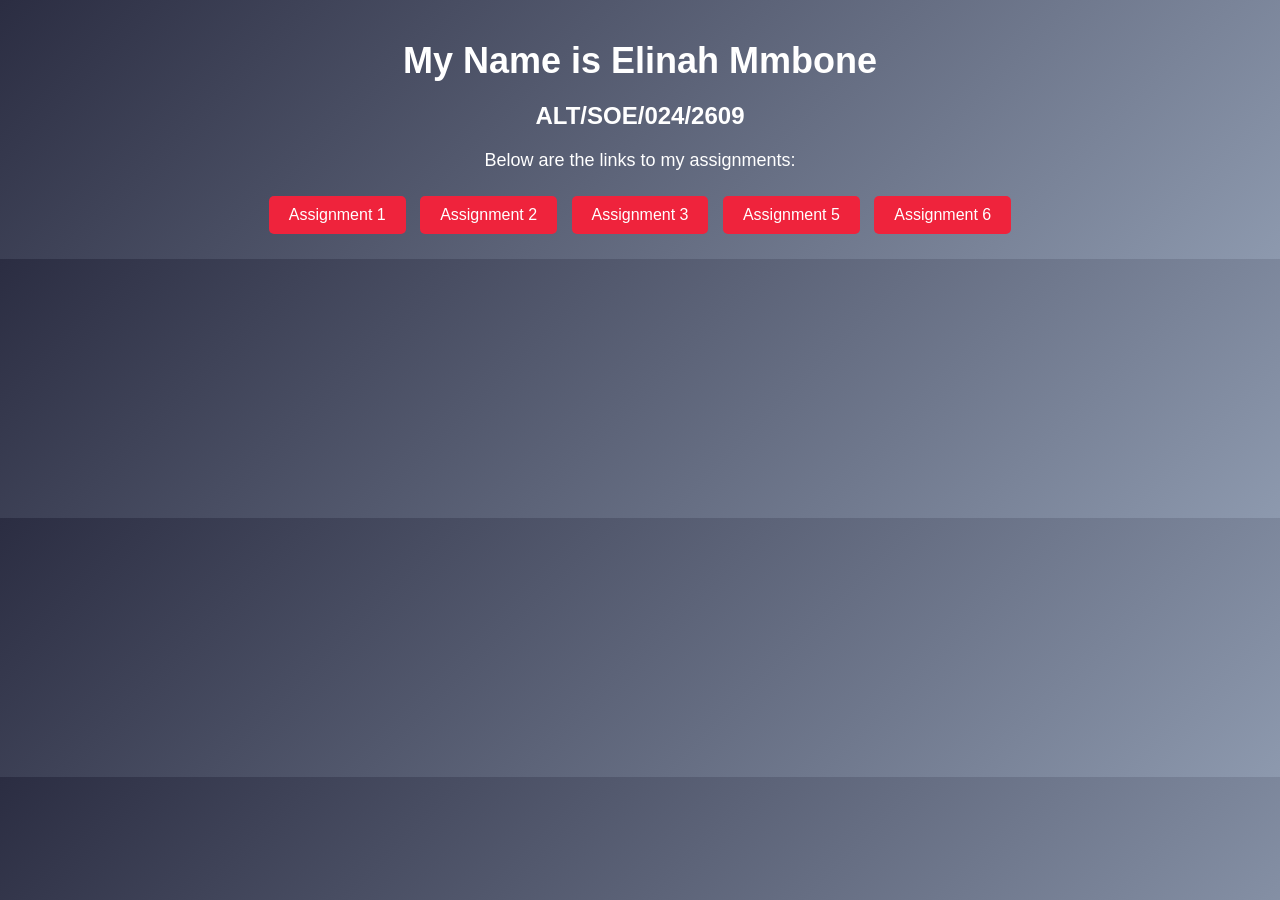
==== index.html @ 78e5304b "my index" ====
<!DOCTYPE html>
<html lang="en">
<head>
    <meta charset="UTF-8">
    <meta name="viewport" content="width=device-width, initial-scale=1.0">
    <title>My Assignments</title>
    <style>
        body {
            font-family: 'Arial', sans-serif;
            background: linear-gradient(135deg, #2b2d42, #8d99ae);
            color: white;
            text-align: center;
            margin: 0;
            padding: 20px;
        }

        .container {
            max-width: 800px;
            margin: auto;
        }

        h1 {
            font-size: 36px;
            margin: 20px 0;
        }

        h2 {
            font-size: 24px;
            margin: 10px 0;
        }

        p {
            font-size: 18px;
            margin: 20px 0;
        }

        .assignment-links {
            margin-top: 30px;
        }

        .assignment-button {
            display: inline-block;
            background-color: #ef233c;
            color: white;
            padding: 10px 20px;
            margin: 5px;
            text-decoration: none;
            border-radius: 5px;
            transition: background-color 0.3s;
        }

        .assignment-button:hover {
            background-color: #d90429;
        }
    </style>
</head>
<body>
    <div class="container">
        <h1>My Name is Elinah Mmbone</h1>
        <h2>ALT/SOE/024/2609</h2>
        <p>Below are the links to my assignments:</p>
        <div>

        <a href="./Assignment 1 CSS/index.html" class="assignment-button">Assignment 1</a>
        <a href="./Assignment 2 CSS/index.html" class="assignment-button">Assignment 2</a>
        <a href="./Assignment 3 CSS/index.html" class="assignment-button">Assignment 3</a>
        <a href="./Assignment 5 CSS/index.html" class="assignment-button">Assignment 5</a>
        <a href="./Assignment 6  CSS/index.html" class="assignment-button">Assignment 6</a>
            
        </div>
    </div>
</body>
</html>
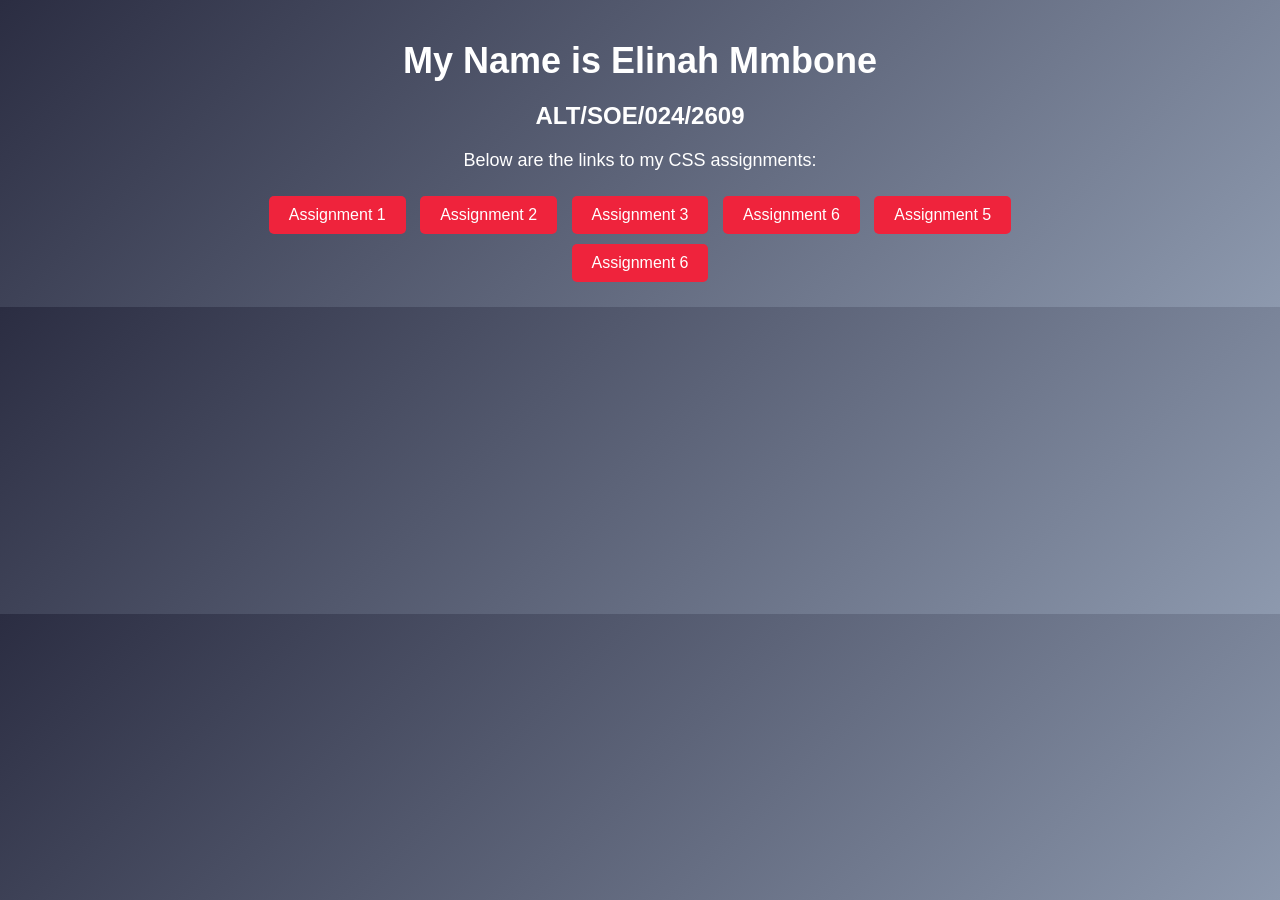
==== commit baa5988f: "my css 4" ====
--- a/index.html
+++ b/index.html
@@ -58,12 +58,13 @@
     <div class="container">
         <h1>My Name is Elinah Mmbone</h1>
         <h2>ALT/SOE/024/2609</h2>
-        <p>Below are the links to my assignments:</p>
+        <p>Below are the links to my CSS assignments:</p>
         <div>
 
         <a href="./Assignment 1 CSS/index.html" class="assignment-button">Assignment 1</a>
         <a href="./Assignment 2 CSS/index.html" class="assignment-button">Assignment 2</a>
         <a href="./Assignment 3 CSS/index.html" class="assignment-button">Assignment 3</a>
+        <a href="./Assignment 4  CSS/index.html" class="assignment-button">Assignment 6</a>
         <a href="./Assignment 5 CSS/index.html" class="assignment-button">Assignment 5</a>
         <a href="./Assignment 6  CSS/index.html" class="assignment-button">Assignment 6</a>
             
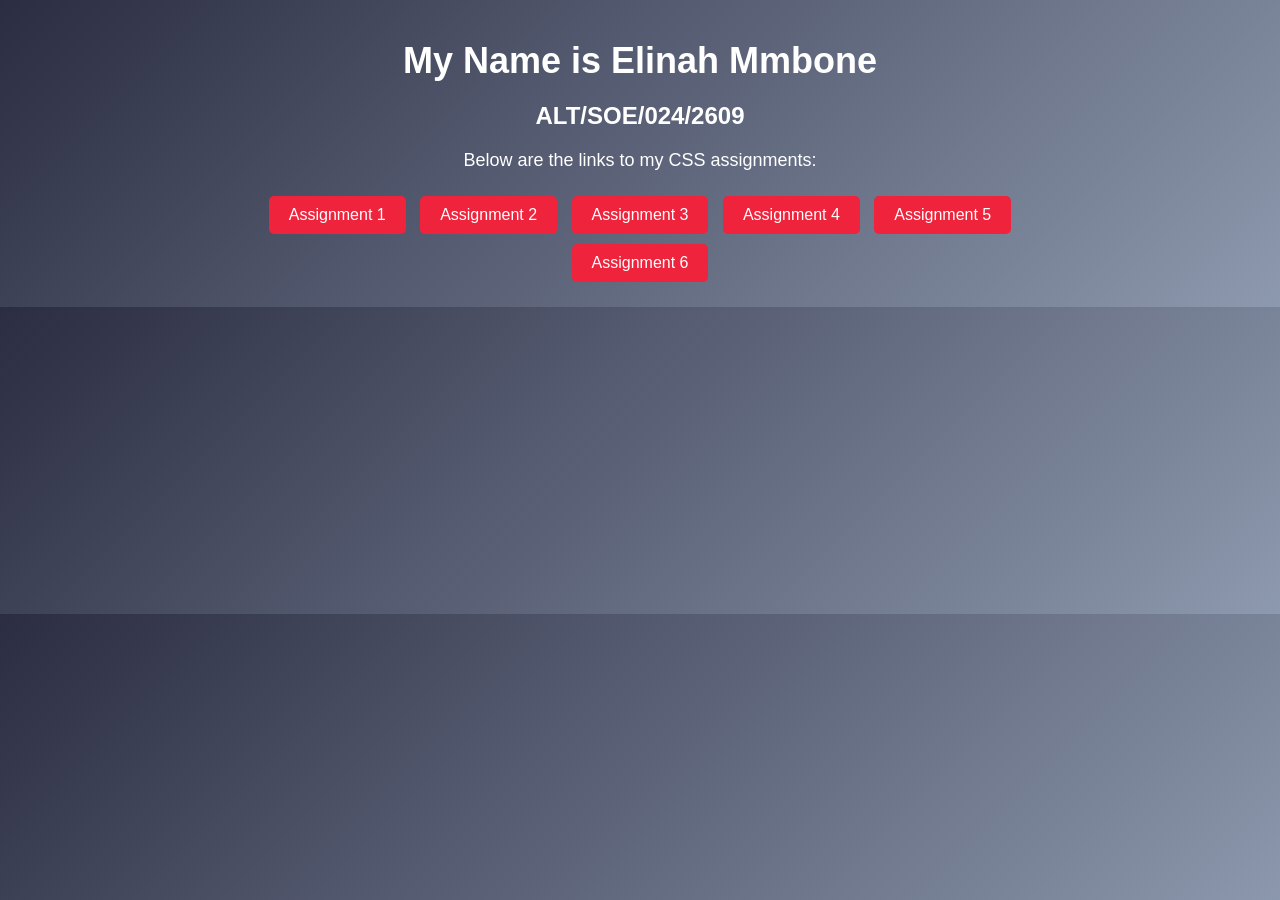
==== commit cd5b1850: "index" ====
--- a/index.html
+++ b/index.html
@@ -64,7 +64,7 @@
         <a href="./Assignment 1 CSS/index.html" class="assignment-button">Assignment 1</a>
         <a href="./Assignment 2 CSS/index.html" class="assignment-button">Assignment 2</a>
         <a href="./Assignment 3 CSS/index.html" class="assignment-button">Assignment 3</a>
-        <a href="./Assignment 4  CSS/index.html" class="assignment-button">Assignment 6</a>
+        <a href="./Assignment 4  CSS/index.html" class="assignment-button">Assignment 4</a>
         <a href="./Assignment 5 CSS/index.html" class="assignment-button">Assignment 5</a>
         <a href="./Assignment 6  CSS/index.html" class="assignment-button">Assignment 6</a>
             
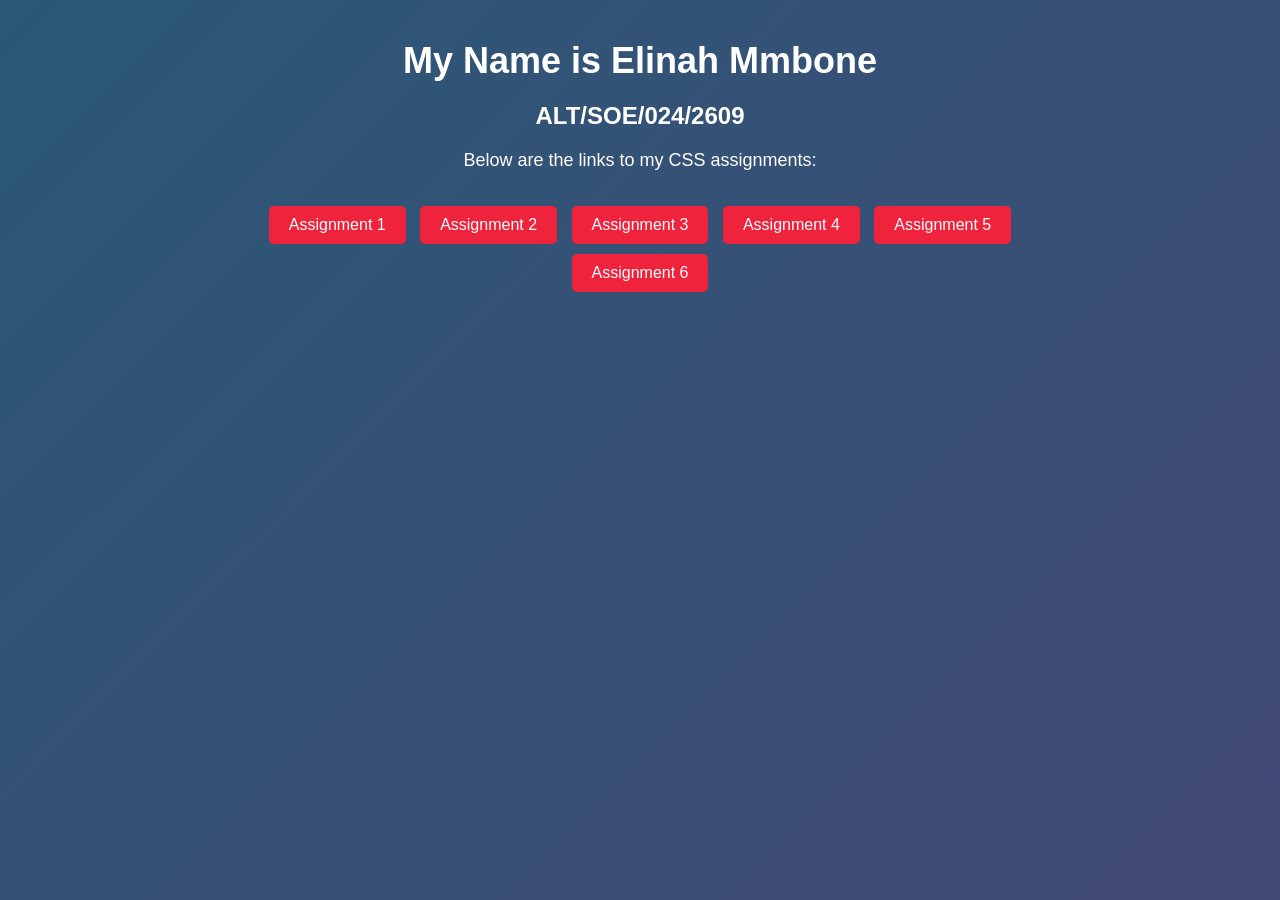
==== commit ac3b5ddc: "indexpage" ====
--- a/index.html
+++ b/index.html
@@ -1,74 +1,97 @@
 <!DOCTYPE html>
 <html lang="en">
 <head>
-    <meta charset="UTF-8">
-    <meta name="viewport" content="width=device-width, initial-scale=1.0">
-    <title>My Assignments</title>
-    <style>
-        body {
-            font-family: 'Arial', sans-serif;
-            background: linear-gradient(135deg, #2b2d42, #8d99ae);
-            color: white;
-            text-align: center;
-            margin: 0;
-            padding: 20px;
-        }
+  <meta charset="UTF-8" />
+  <meta name="viewport" content="width=device-width, initial-scale=1.0"/>
+  <title>My Assignments</title>
+  <style>
+    
+    body {
+      margin: 0;
+      padding: 20px;
+      font-family: Arial, sans-serif;
+      text-align: center;
+      color: #fff;
 
-        .container {
-            max-width: 800px;
-            margin: auto;
-        }
+      background: linear-gradient(
+        135deg, 
+        #2b5876,  
+        #4e4376,  
+        #ff6f61   
+      );
+      background-size: 400% 400%;
+      animation: gradientBG 15s ease infinite; 
+    }
 
-        h1 {
-            font-size: 36px;
-            margin: 20px 0;
-        }
+    @keyframes gradientBG {
+      0% {
+        background-position: 0% 50%;
+      }
+      50% {
+        background-position: 100% 50%;
+      }
+      100% {
+        background-position: 0% 50%;
+      }
+    }
 
-        h2 {
-            font-size: 24px;
-            margin: 10px 0;
-        }
+    
+    
+    .container {
+      max-width: 800px;
+      margin: 0 auto; 
+    }
 
-        p {
-            font-size: 18px;
-            margin: 20px 0;
-        }
+    h1 {
+      font-size: 36px;
+      margin: 20px 0;
+    }
 
-        .assignment-links {
-            margin-top: 30px;
-        }
+    h2 {
+      font-size: 24px;
+      margin: 10px 0;
+    }
 
-        .assignment-button {
-            display: inline-block;
-            background-color: #ef233c;
-            color: white;
-            padding: 10px 20px;
-            margin: 5px;
-            text-decoration: none;
-            border-radius: 5px;
-            transition: background-color 0.3s;
-        }
+    p {
+      font-size: 18px;
+      margin: 20px 0;
+    }
 
-        .assignment-button:hover {
-            background-color: #d90429;
-        }
-    </style>
+    
+    .assignment-links {
+      margin-top: 30px;
+    }
+
+    
+    .assignment-button {
+      display: inline-block;
+      background-color: #ef233c;
+      color: #fff;
+      padding: 10px 20px;
+      margin: 5px;
+      text-decoration: none;
+      border-radius: 5px;
+      transition: background-color 0.3s;
+    }
+
+    .assignment-button:hover {
+      background-color: #d90429;
+    }
+  </style>
 </head>
 <body>
-    <div class="container">
-        <h1>My Name is Elinah Mmbone</h1>
-        <h2>ALT/SOE/024/2609</h2>
-        <p>Below are the links to my CSS assignments:</p>
-        <div>
-
-        <a href="./Assignment 1 CSS/index.html" class="assignment-button">Assignment 1</a>
-        <a href="./Assignment 2 CSS/index.html" class="assignment-button">Assignment 2</a>
-        <a href="./Assignment 3 CSS/index.html" class="assignment-button">Assignment 3</a>
-        <a href="./Assignment 4  CSS/index.html" class="assignment-button">Assignment 4</a>
-        <a href="./Assignment 5 CSS/index.html" class="assignment-button">Assignment 5</a>
-        <a href="./Assignment 6  CSS/index.html" class="assignment-button">Assignment 6</a>
-            
-        </div>
+  <div class="container">
+    <h1>My Name is Elinah Mmbone</h1>
+    <h2>ALT/SOE/024/2609</h2>
+    <p>Below are the links to my CSS assignments:</p>
+    <div class="assignment-links">
+      <a href="./Assignment 1 CSS/index.html" class="assignment-button">Assignment 1</a>
+      <a href="./Assignment 2 CSS/index.html" class="assignment-button">Assignment 2</a>
+      <a href="./Assignment 3 CSS/index.html" class="assignment-button">Assignment 3</a>
+      <a href="./Assignment 4 CSS/index.html" class="assignment-button">Assignment 4</a>
+      <a href="./Assignment 5 CSS/index.html" class="assignment-button">Assignment 5</a>
+      <a href="./Assignment 6  CSS/index.html" class="assignment-button">Assignment 6</a>
     </div>
+  </div>
 </body>
 </html>
